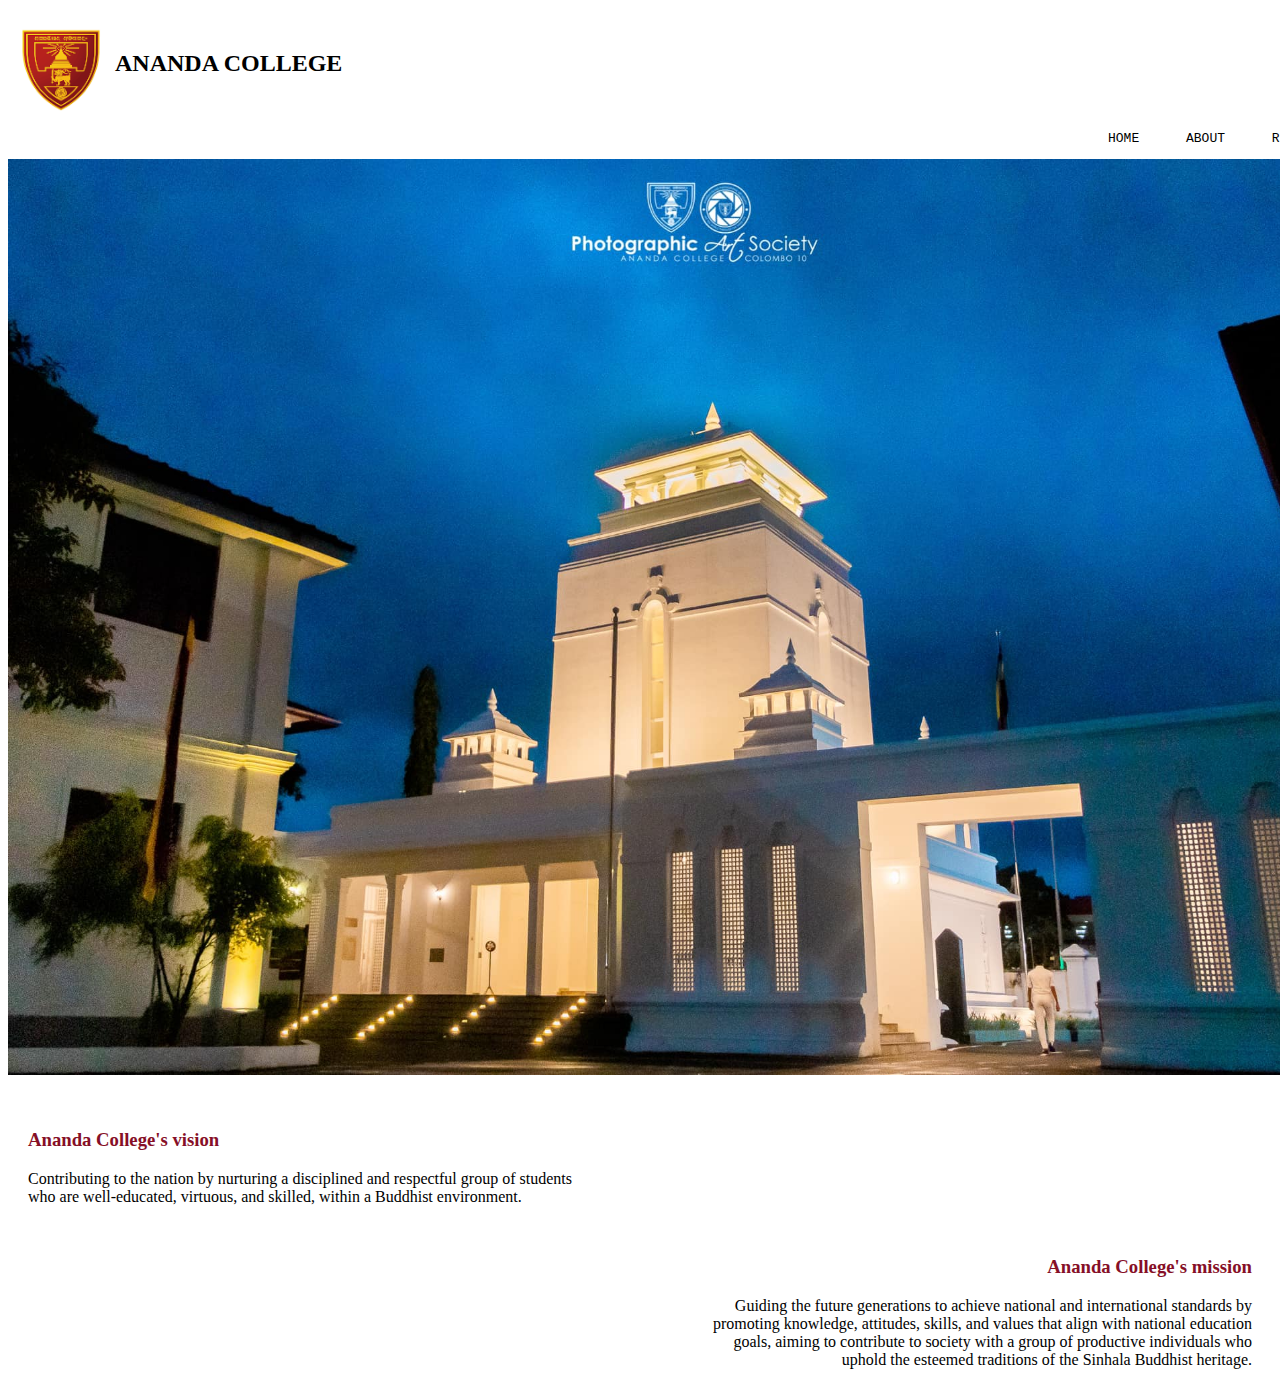
==== index.html @ 55e5f7cc "ananda" ====
<!DOCTYPE html>
<html lang="en">
<head>
    <meta charset="UTF-8">
    <meta name="viewport" content="width=, initial-scale=1.0">
    <title>Document</title>
    <link rel="stylesheet" href="CSS/style.css">
</head>
<body>

    <table>
        <tr>
            <td><img src="image/ananda logo.png" width="100" alt="ANANDA COLLEGE"></td>
            <td><h2>ANANDA COLLEGE</h2></td>
        </tr>
    </table>
     <pre class="basic">HOME      ABOUT      REGISTATION</pre>

    <img src="image/ananda3.jpg" width="1375">

    <h3 class="headingV">Ananda College's vision</h3>

    <p class="paraV">Contributing to the nation by nurturing a disciplined and respectful group of students who are well-educated, virtuous, and skilled, within a Buddhist environment.</p>

    <h3 class="headingM">Ananda College's mission</h3>

    <p class="paraM">Guiding the future generations to achieve national and international standards by promoting knowledge, attitudes, skills, and values that align with national education goals, aiming to contribute to society with a group of productive individuals who uphold the esteemed traditions of the Sinhala Buddhist heritage.</p>

</body>
</html>
---- CSS/style.css ----
.basic{
    margin-left: 1100px;
    width: 1000px;
}

.headingV{
    text color:  ;
    margin-top: 50px;
    color: rgb(134, 15, 39);
    margin-left: 20px;
}

.paraV{
    margin-left: 20px;
    margin-right: 700px;
    text-shadow: 20px;
    text width: 1000px;
}

.headingM{
    margin-right: 20px;
    margin-top: 50px;
    text-align: right;
    color: rgb(134, 15, 39);
   

}

.paraM{
   margin-right: 20px;
    text-align: right;
    margin-left: 700px;
    text width: 50px;
}
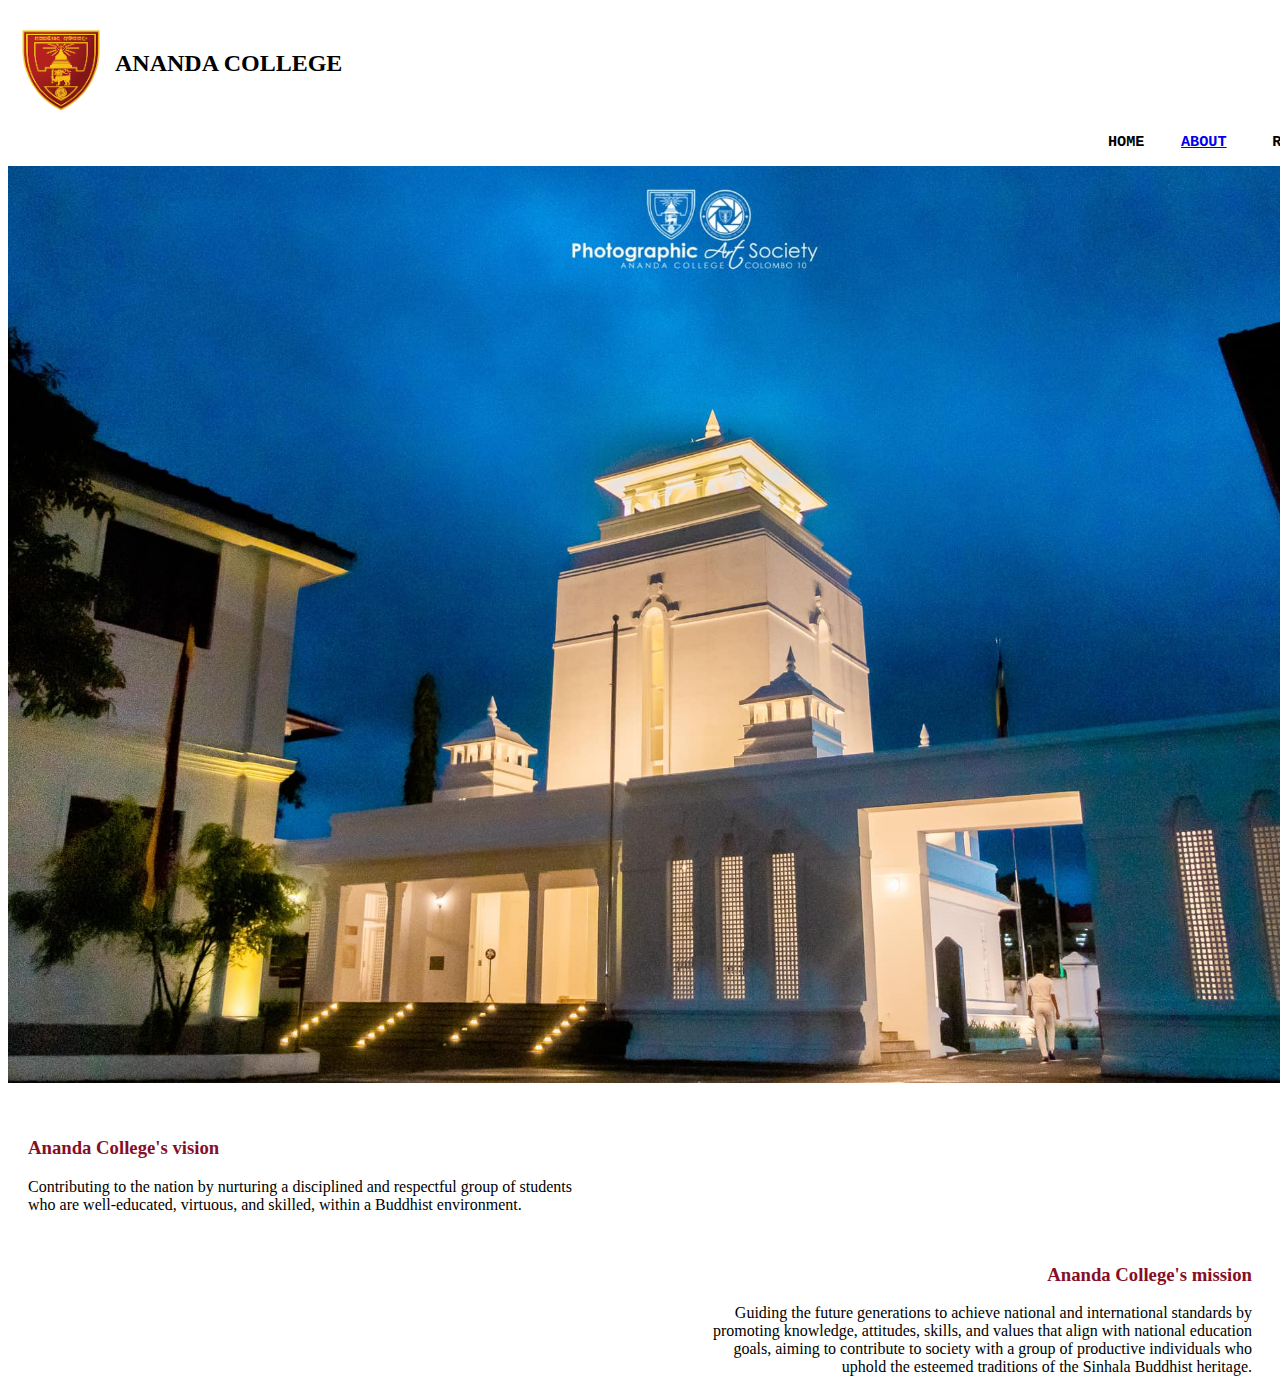
==== commit ecd01b35: "fupdate" ====
--- a/index.html
+++ b/index.html
@@ -4,7 +4,7 @@
     <meta charset="UTF-8">
     <meta name="viewport" content="width=, initial-scale=1.0">
     <title>Document</title>
-    <link rel="stylesheet" href="CSS/style.css">
+    <link rel="stylesheet" href="CSS/style1.css">
 </head>
 <body>
 
@@ -14,7 +14,7 @@
             <td><h2>ANANDA COLLEGE</h2></td>
         </tr>
     </table>
-     <pre class="basic">HOME      ABOUT      REGISTATION</pre>
+     <pre class="basic"><h3>HOME    <a href="about.html">ABOUT</a>     REGISTATION</h3></pre>
 
     <img src="image/ananda3.jpg" width="1375">
 
--- a/CSS/style1.css
+++ b/CSS/style1.css
@@ -0,0 +1,34 @@
+.basic{
+    margin-left: 1100px;
+    width: 1000px;
+}
+
+.headingV{
+    text color:  ;
+    margin-top: 50px;
+    color: rgb(134, 15, 39);
+    margin-left: 20px;
+}
+
+.paraV{
+    margin-left: 20px;
+    margin-right: 700px;
+    text-shadow: 20px;
+    text width: 1000px;
+}
+
+.headingM{
+    margin-right: 20px;
+    margin-top: 50px;
+    text-align: right;
+    color: rgb(134, 15, 39);
+   
+
+}
+
+.paraM{
+   margin-right: 20px;
+    text-align: right;
+    margin-left: 700px;
+    text width: 50px;
+}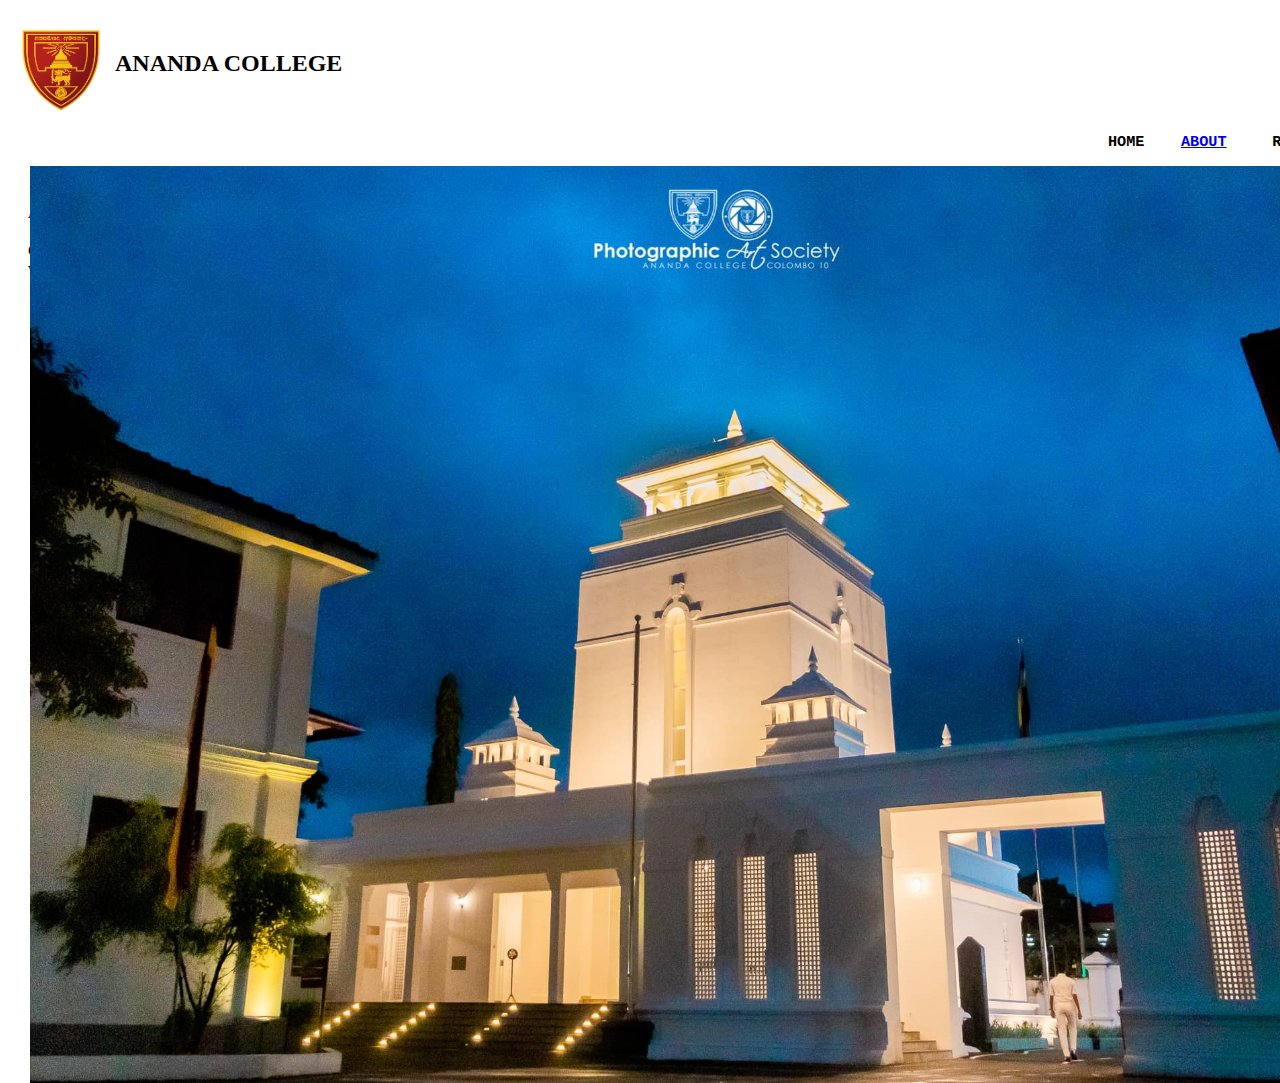
==== commit 8bede487: "fiupdate" ====
--- a/index.html
+++ b/index.html
@@ -16,7 +16,7 @@
     </table>
      <pre class="basic"><h3>HOME    <a href="about.html">ABOUT</a>     REGISTATION</h3></pre>
 
-    <img src="image/ananda3.jpg" width="1375">
+    <img class="image1" src="image/ananda3.jpg" width="1375">
 
     <h3 class="headingV">Ananda College's vision</h3>
 
--- a/CSS/style1.css
+++ b/CSS/style1.css
@@ -1,6 +1,14 @@
+
+
+
 .basic{
     margin-left: 1100px;
     width: 1000px;
+}
+
+.image1{
+    position: absolute;
+    left:30px;
 }
 
 .headingV{
